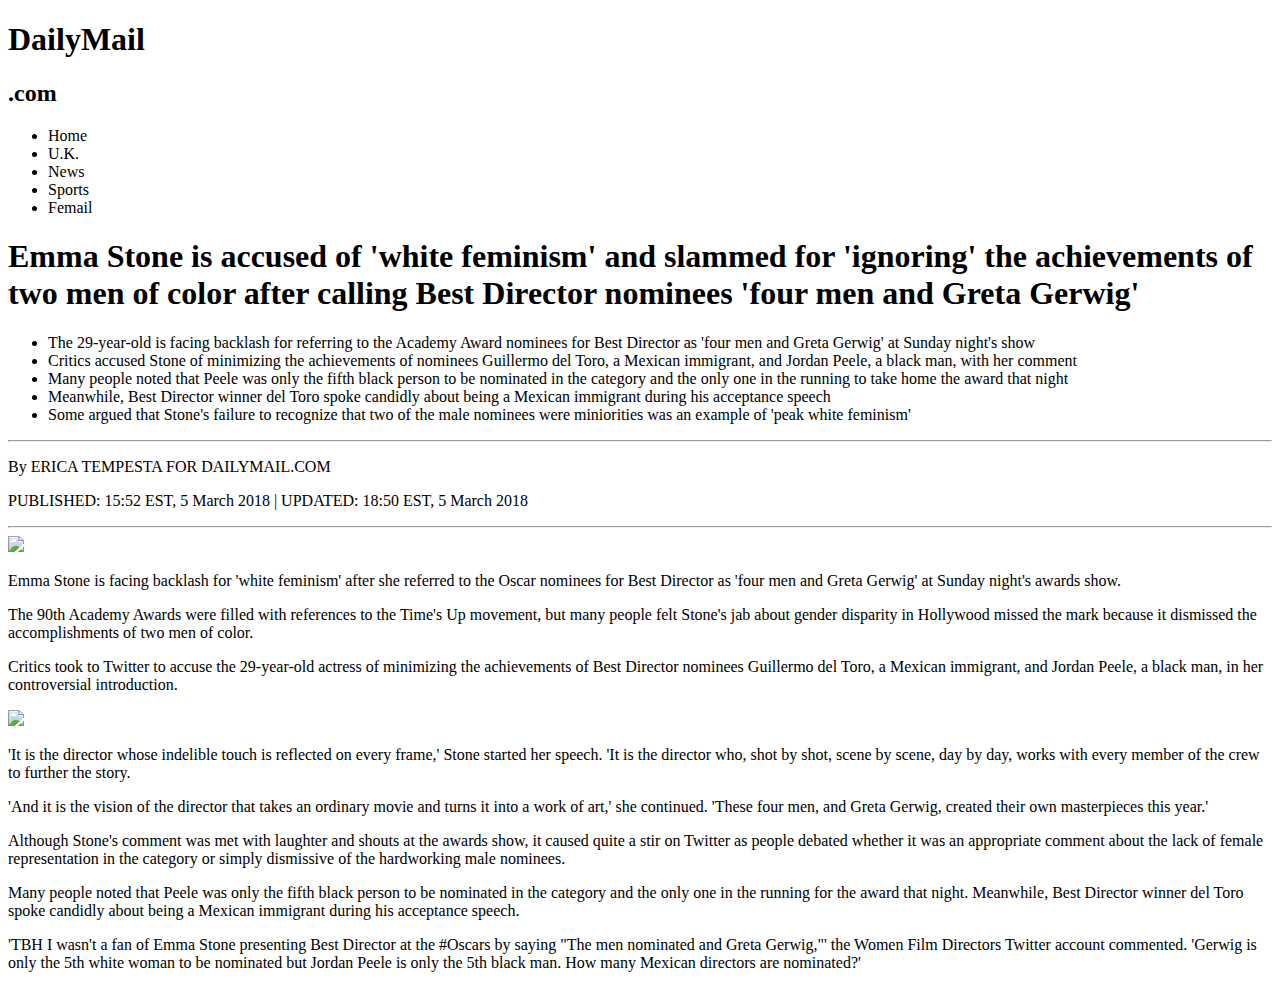
==== article.html @ c4534fc2 "Create article.html" ====
<!DOCTYPE html>
<html>  
<Oscars2018> 
	<title> Oscars 2018</title>  
	<link href="https://fonts.googleapis.com/css?family=Montserrat" rel="stylesheet"> 
	<link href="https//fonts.googleapis.com/css?family=OldEnglish" rel="stylesheet"> 
	<link rel="stylesheet" type="text/css" href="reset.midterm.css"> 
	<link rel="stylesheet" type='text/css' href="style.midterm.css"> 
			</head>
<title> </title> 
<body>
	<h1 href="https://fonts.googleapis.com/css?family=Montserrat" rel="stylesheet">DailyMail</h1> 
	<h2>.com</h3>  
			<div id="menu">
  <ul>
    <li>Home</li> 
    <li>U.K.</li> 
    <li>News</li> 
    <li>Sports</li>
    <Li> Femail</Li>
  </ul>
</div> 
	<H1>Emma Stone is accused of 'white feminism' and slammed for 'ignoring' the achievements of two men of color after calling Best Director nominees 'four men and Greta Gerwig'</h1> 

	<ul> 
		<li> The 29-year-old is facing backlash for referring to the Academy Award nominees for Best Director as 'four men and Greta Gerwig' at Sunday night's show </li>
			<li> Critics accused Stone of minimizing the achievements of nominees Guillermo del Toro, a Mexican immigrant, and Jordan Peele, a black man, with her comment</li>
				<li> Many people noted that Peele was only the fifth black person to be nominated in the category and the only one in the running to take home the award that night</li>
					<li> Meanwhile, Best Director winner del Toro spoke candidly about being a Mexican immigrant during his acceptance speech</li>
						<li>Some argued that Stone's failure to recognize that two of the male nominees were miniorities was an example of 'peak white feminism'</li> 
						</ul>
<hr>  
<p>By ERICA TEMPESTA FOR DAILYMAIL.COM </p> 
<p>PUBLISHED: 15:52 EST, 5 March 2018 | UPDATED: 18:50 EST, 5 March 2018</p> 
<Hr>
</h2>  
<img src="platforms.jpg"> 
<p> Emma Stone is facing backlash for 'white feminism' after she referred to the Oscar nominees for Best Director as 'four men and Greta Gerwig' at Sunday night's awards show.</p>

<p>The 90th Academy Awards were filled with references to the Time's Up movement, but many people felt Stone's jab about gender disparity in Hollywood missed the mark because it dismissed the accomplishments of two men of color.</p>

<p>Critics took to Twitter to accuse the 29-year-old actress of minimizing the achievements of Best Director nominees Guillermo del Toro, a Mexican immigrant, and Jordan Peele, a black man, in her controversial introduction.</p> 
<img src="http://i.dailymail.co.uk/i/newpix/2018/03/05/19/49D91DA100000578-5464981-image-m-14_1520279777033.jpg"> 
<p> 'It is the director whose indelible touch is reflected on every frame,' Stone started her speech. 'It is the director who, shot by shot, scene by scene, day by day, works with every member of the crew to further the story.</p> 
<p>'And it is the vision of the director that takes an ordinary movie and turns it into a work of art,' she continued. 'These four men, and Greta Gerwig, created their own masterpieces this year.'<p> 
	<p> Although Stone's comment was met with laughter and shouts at the awards show, it caused quite a stir on Twitter as people debated whether it was an appropriate comment about the lack of female representation in the category or simply dismissive of the hardworking male nominees.<p> 
	<p>	Many people noted that Peele was only the fifth black person to be nominated in the category and the only one in the running for the award that night. Meanwhile, Best Director winner del Toro spoke candidly about being a Mexican immigrant during his acceptance speech.<p>  
		<p>'TBH I wasn't a fan of Emma Stone presenting Best Director at the #Oscars by saying "The men nominated and Greta Gerwig,"' the Women Film Directors Twitter account commented. 'Gerwig is only the 5th white woman to be nominated but Jordan Peele is only the 5th black man. How many Mexican directors are nominated?'<p>  
</body>
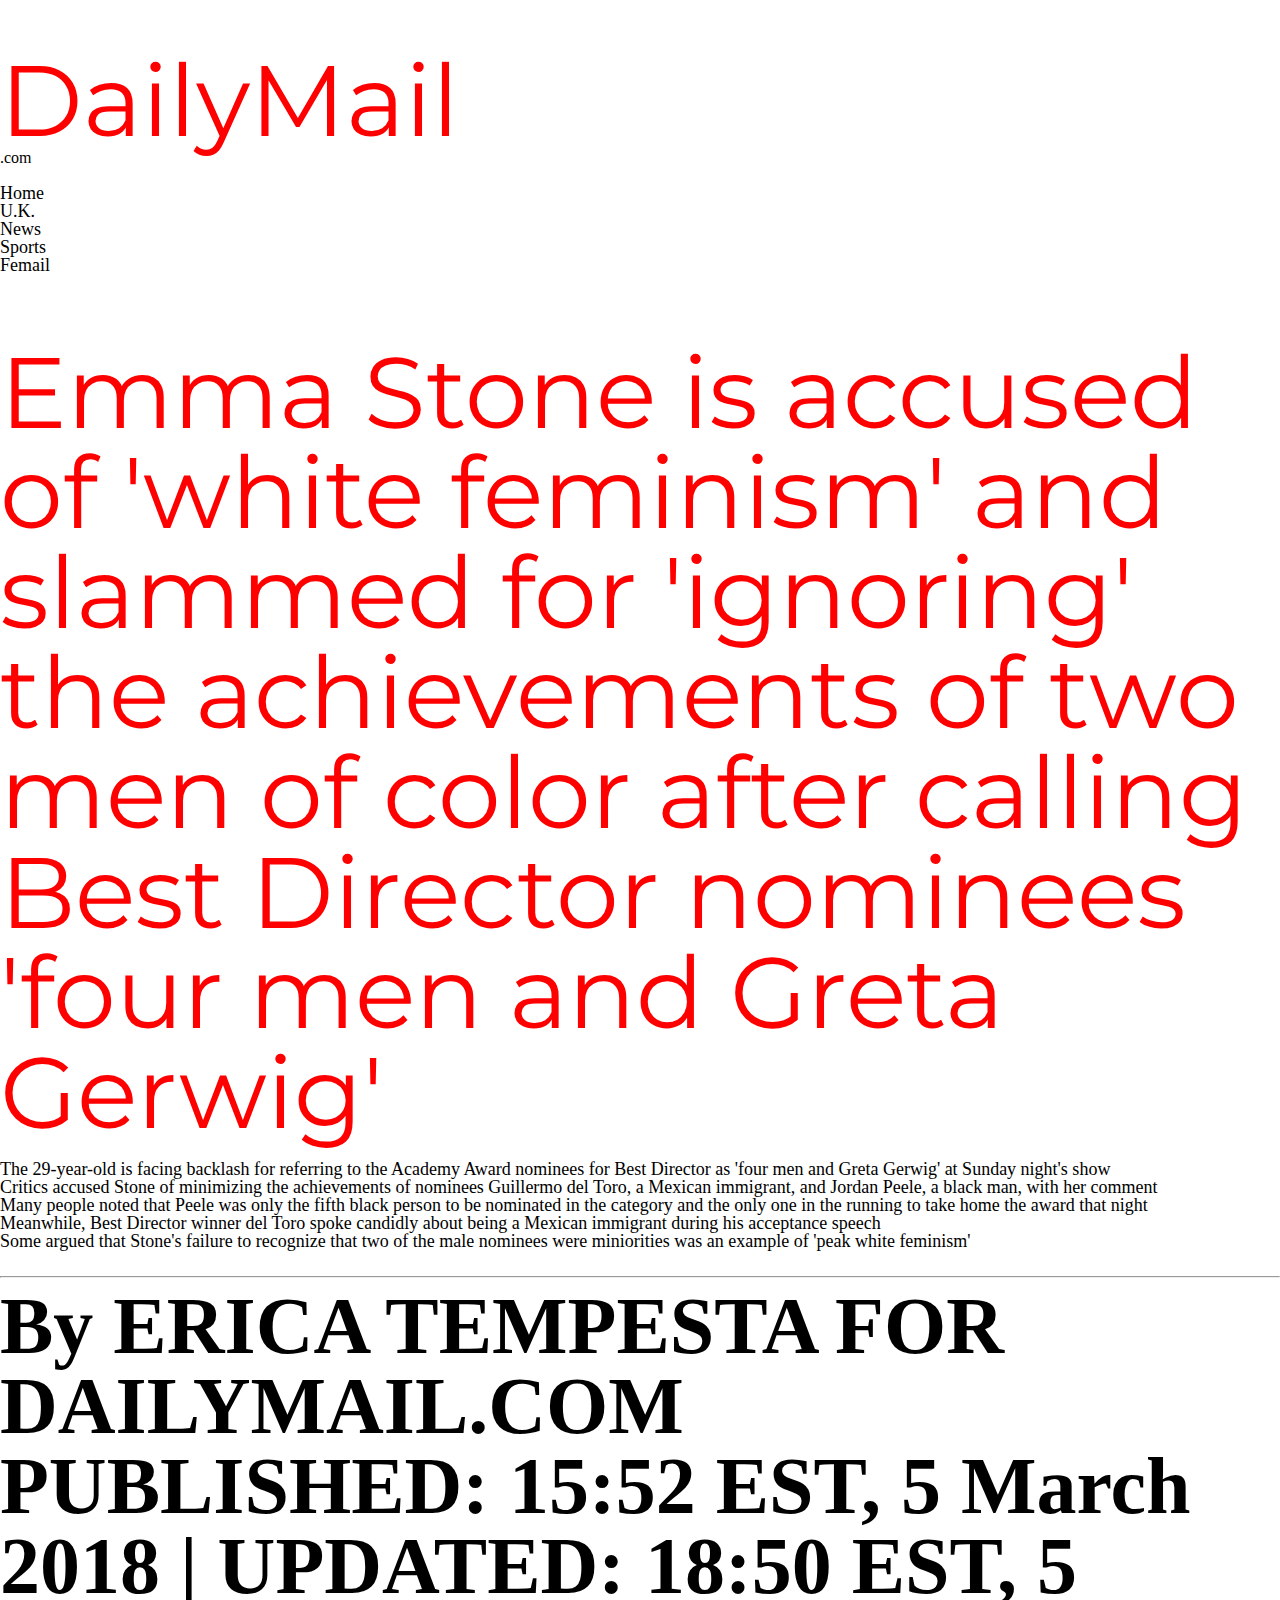
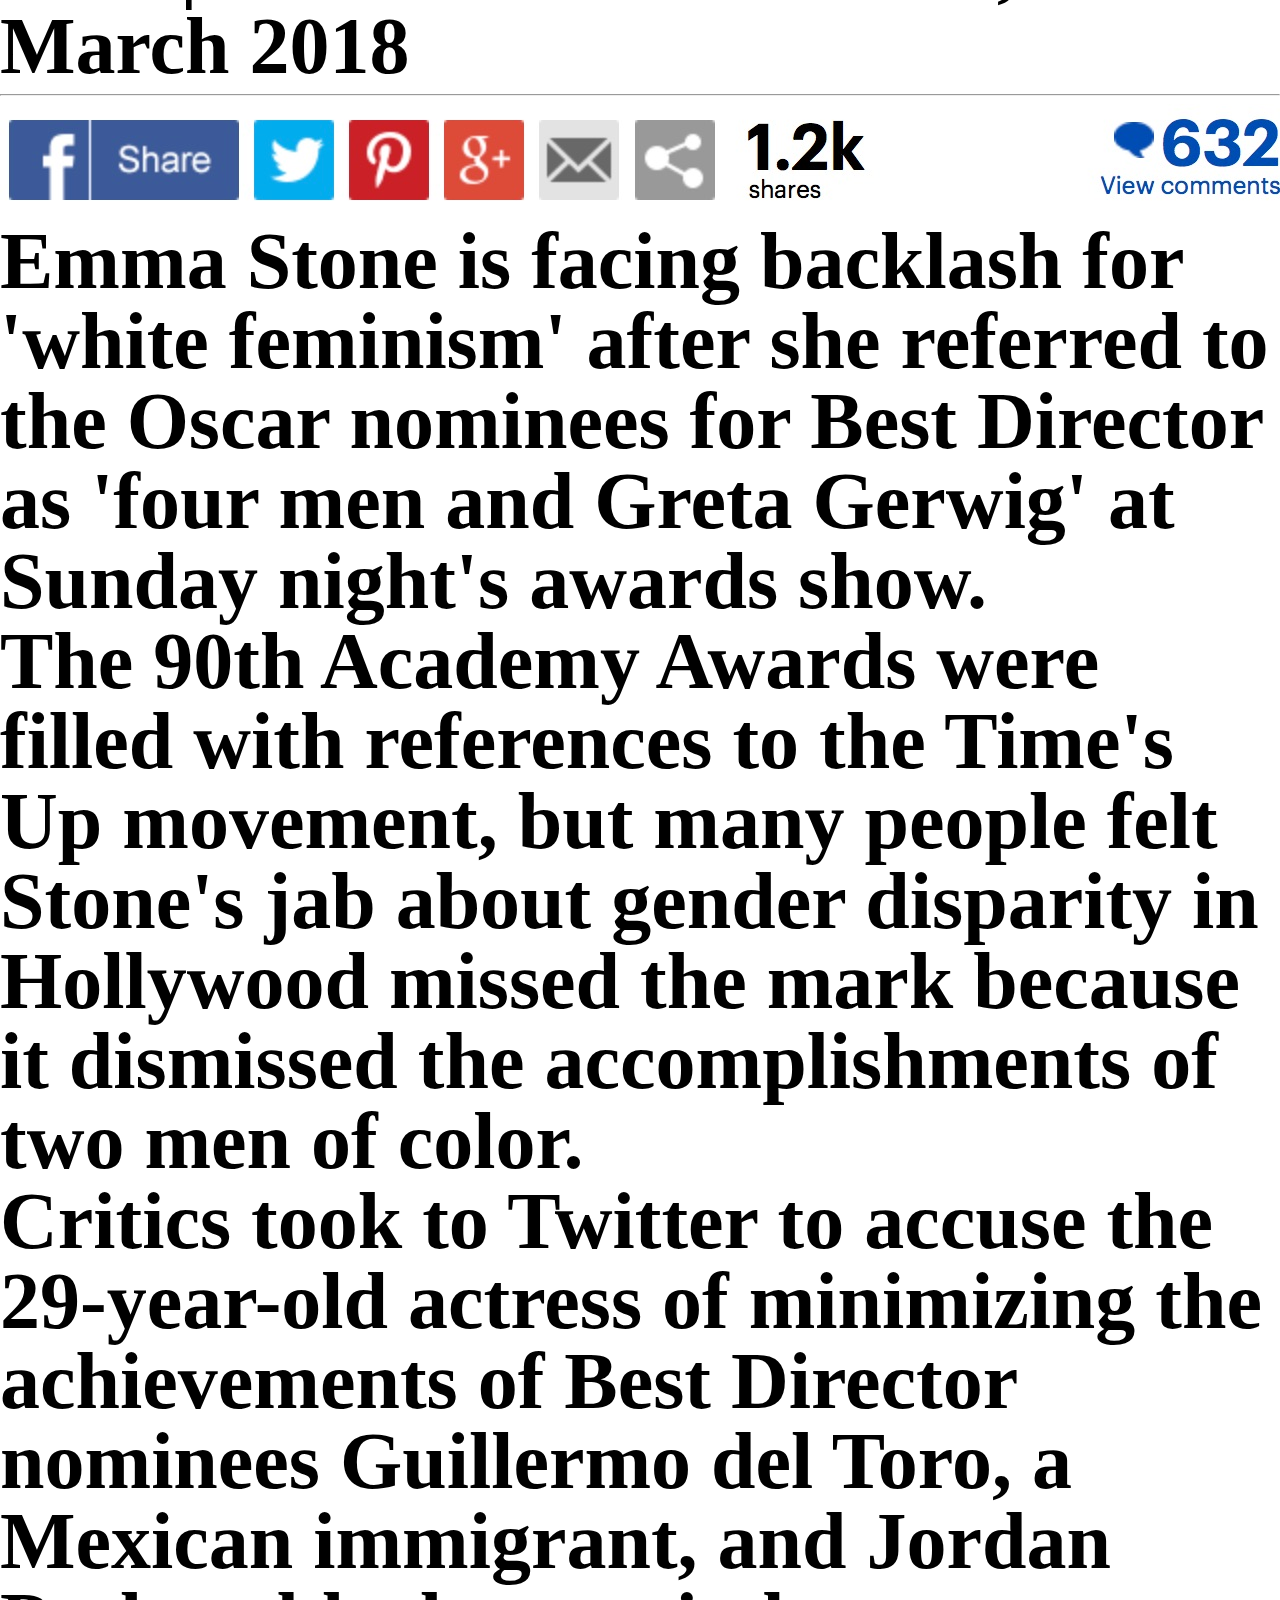
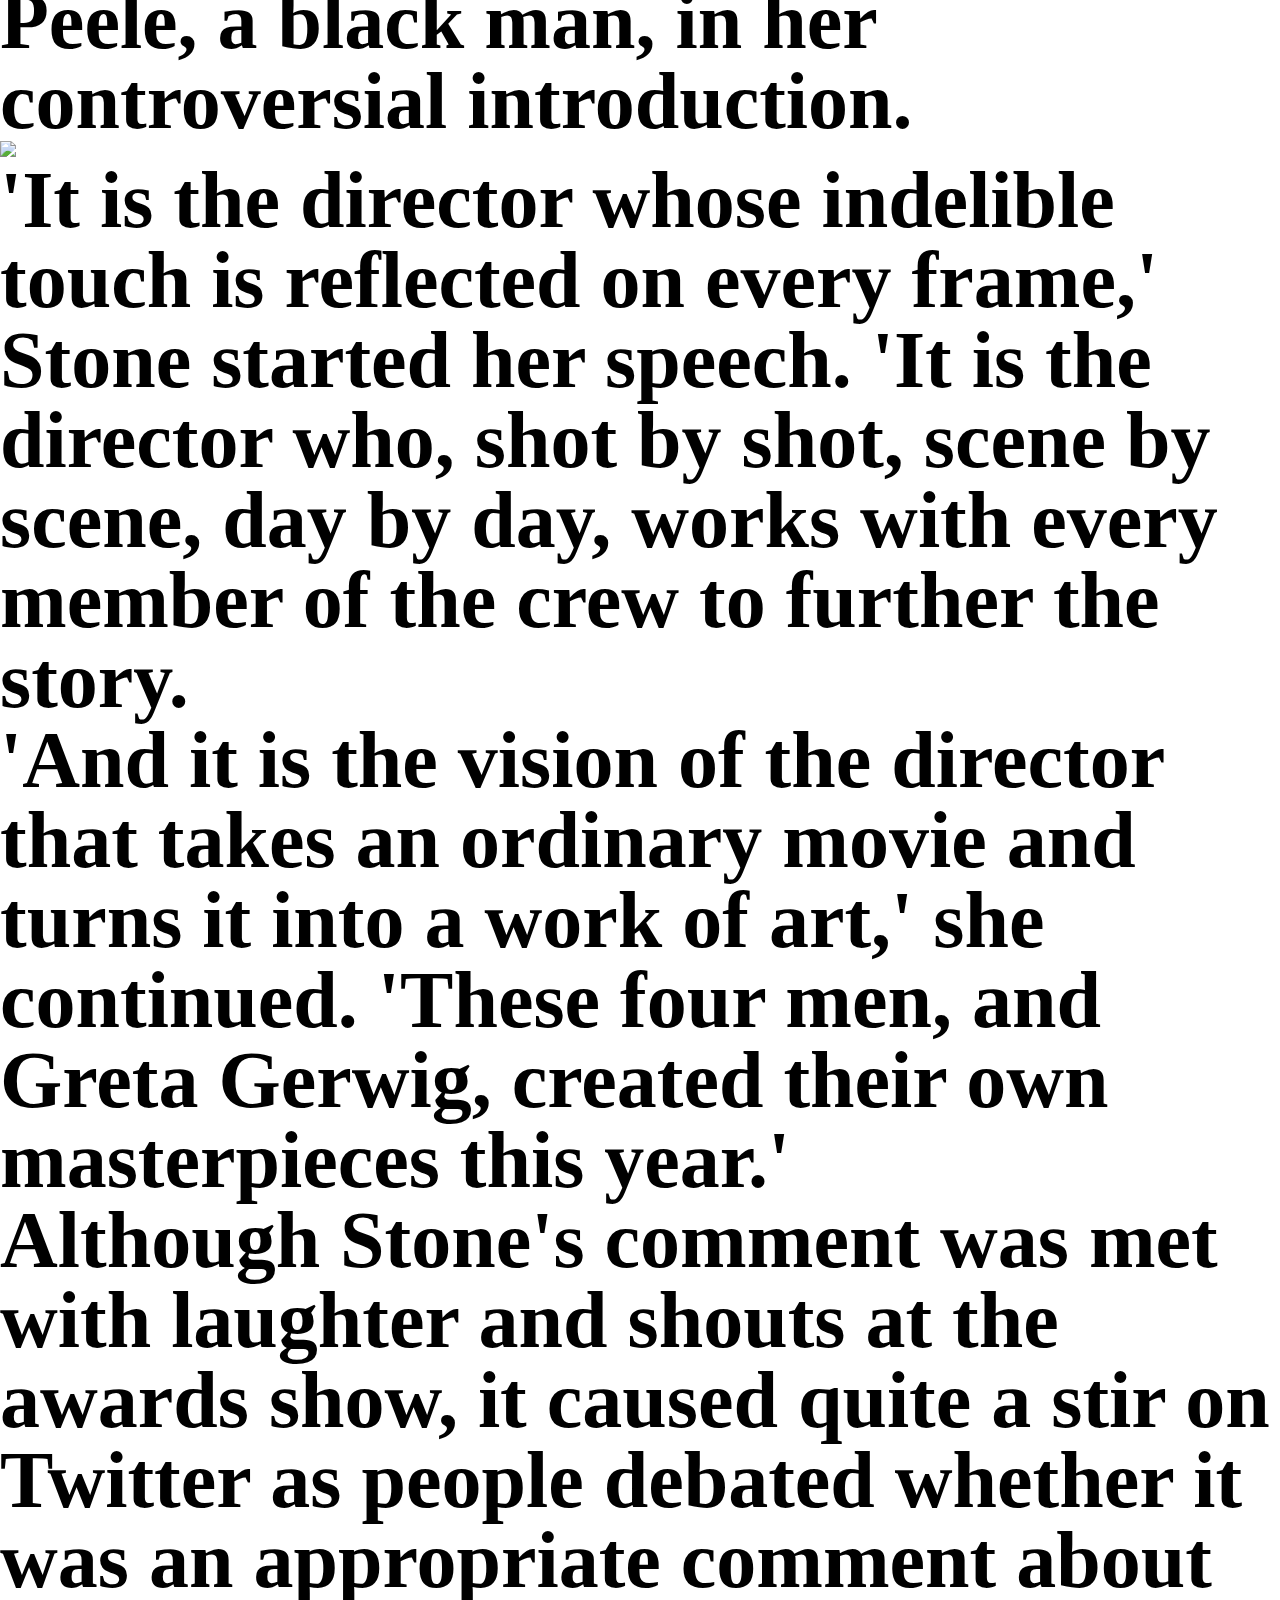
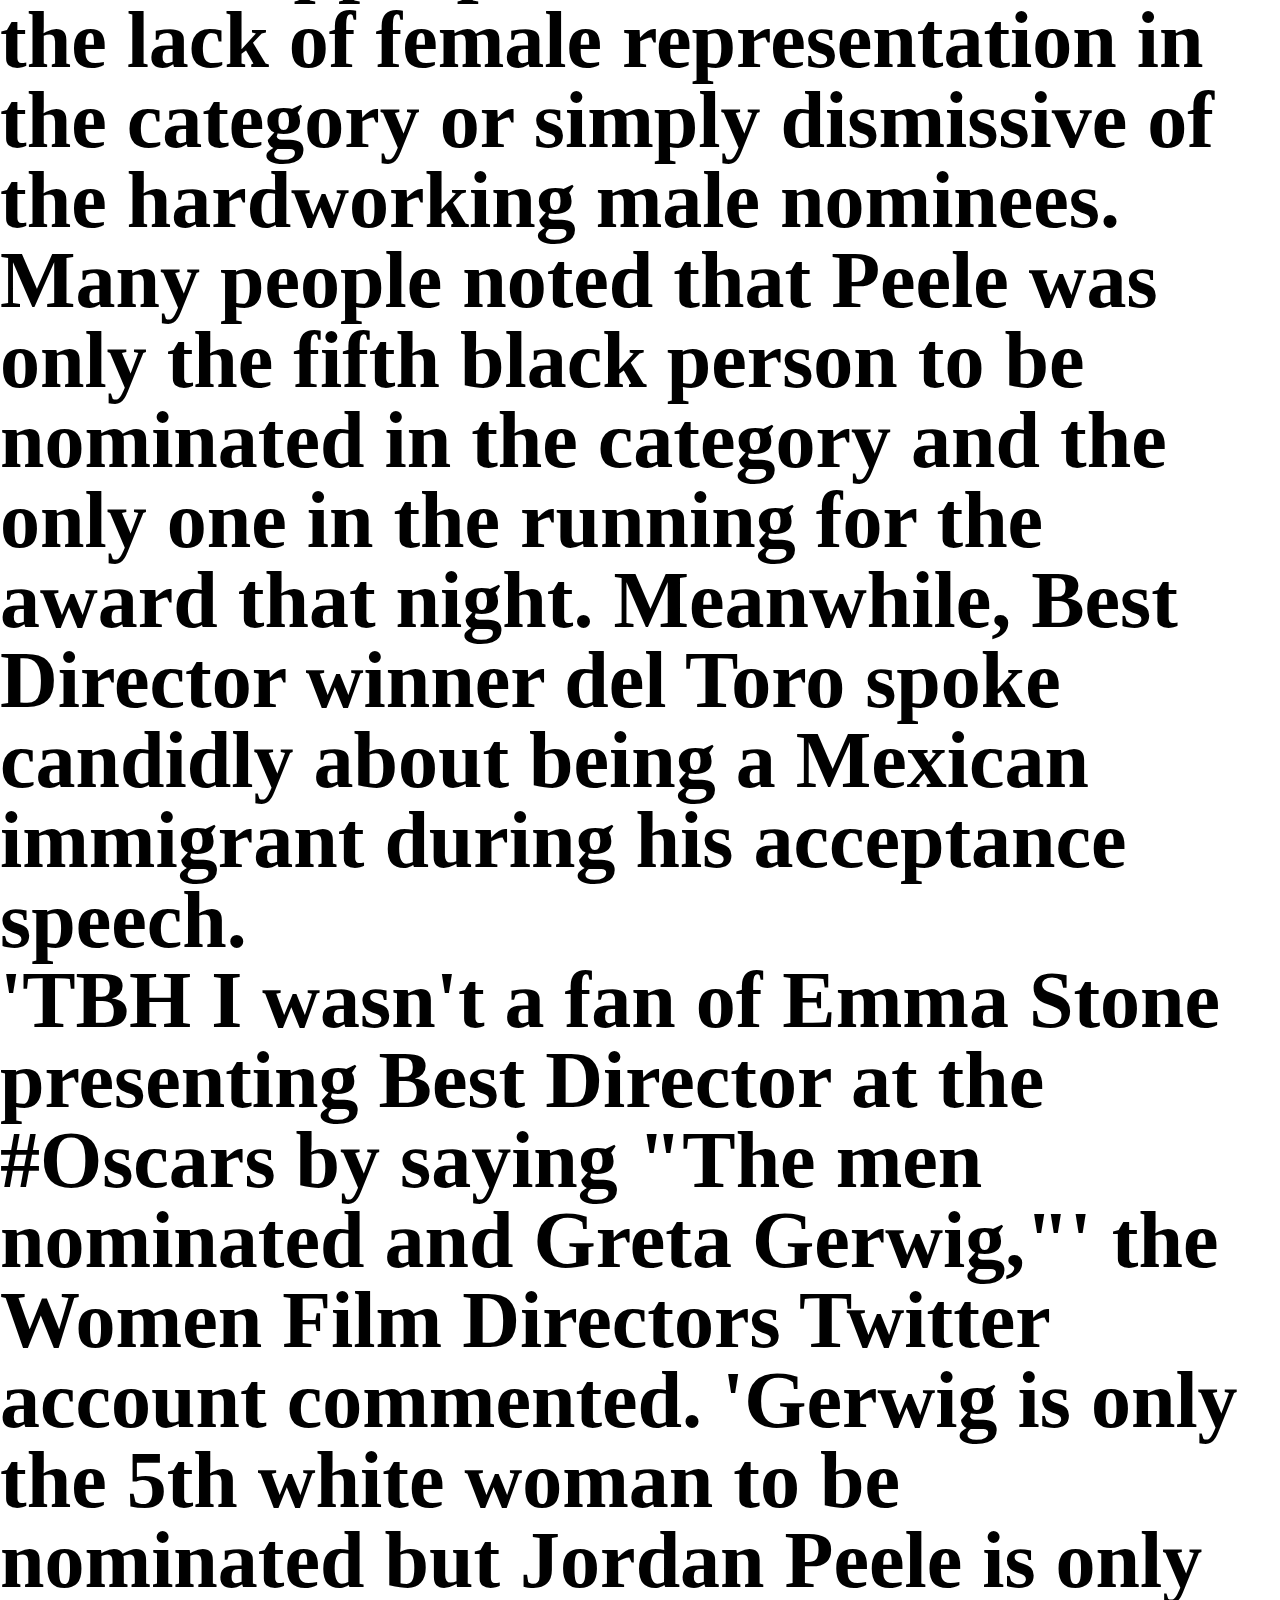
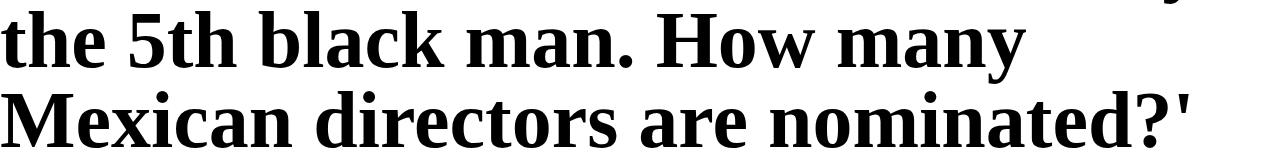
==== commit 07c64a4d: "Update article.html" ====
--- a/article.html
+++ b/article.html
@@ -34,7 +34,7 @@
 <p>PUBLISHED: 15:52 EST, 5 March 2018 | UPDATED: 18:50 EST, 5 March 2018</p> 
 <Hr>
 </h2>  
-<img src="platforms.jpg"> 
+<img src="platform.jpg"> 
 <p> Emma Stone is facing backlash for 'white feminism' after she referred to the Oscar nominees for Best Director as 'four men and Greta Gerwig' at Sunday night's awards show.</p>
 
 <p>The 90th Academy Awards were filled with references to the Time's Up movement, but many people felt Stone's jab about gender disparity in Hollywood missed the mark because it dismissed the accomplishments of two men of color.</p>
--- a/style.midterm.css
+++ b/style.midterm.css
@@ -0,0 +1,32 @@
+
+h1{
+  color: red; 
+  font-size: 100px;
+  margin-top: 50px;
+  font-family: 'Montserrat', sans-serif;
+}
+ul{ 
+  display: inline; 
+  margin: 10px;
+  font-size: 18px; 
+}
+
+ul{ 
+  background-color: lightgrey; 
+} 
+p{ 
+font-size: 80px;
+font-weight: bold; 
+ } 
+ #overlay {
+    position: fixed; 
+    display: none; 
+    width: 100%; 
+    height: 100%; 
+    top: 0; 
+    left: 0;
+    right: 0;
+    bottom: 0;
+    background-color: rgba(0,0,0,0.5); 
+    cursor: pointer; 
+}
